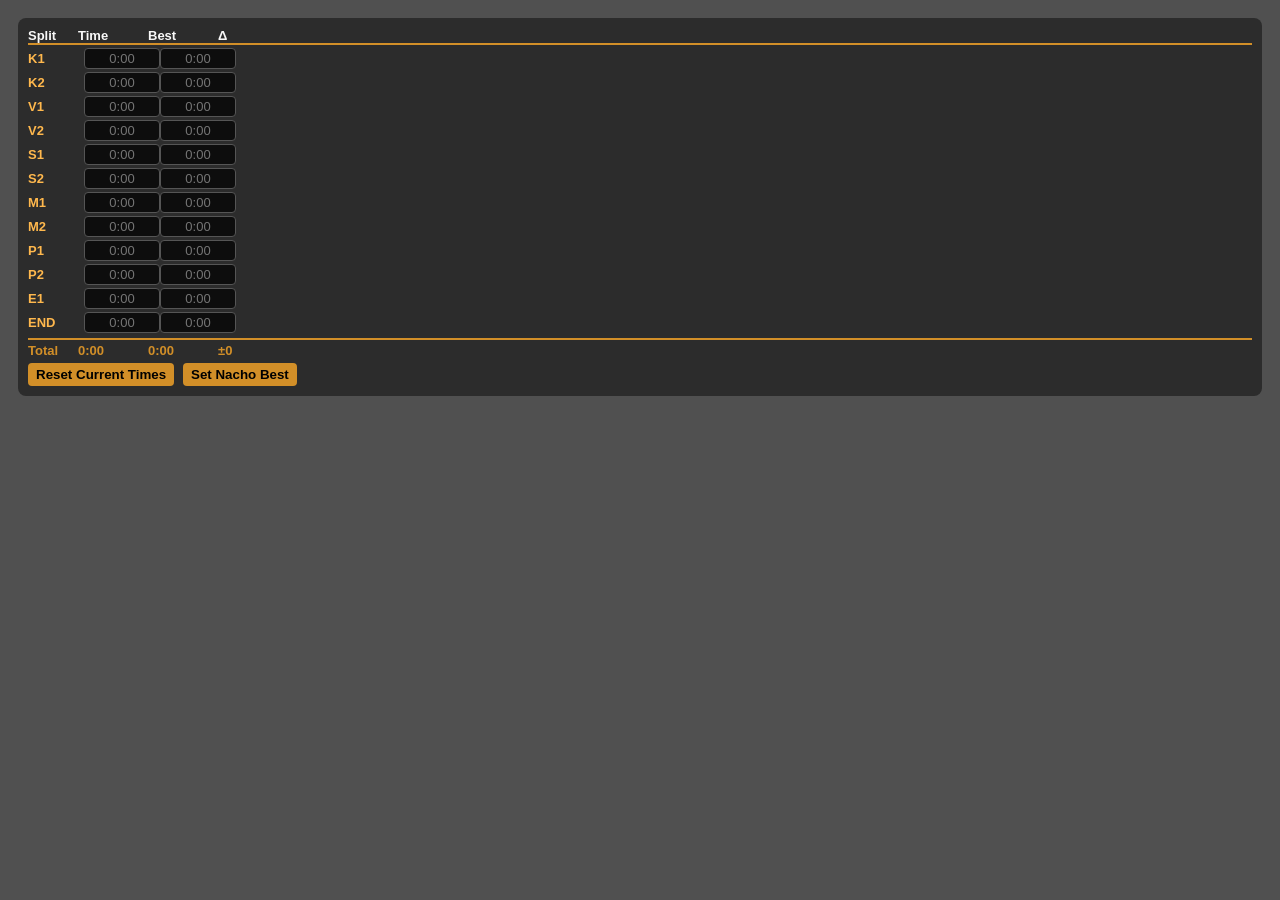
==== index.html @ 24aa0083 "Rename index to index.html" ====
<!DOCTYPE html>
<html lang="en">
<head>
  <meta charset="UTF-8">
  <title>PUBG Run Overlay</title>
  <style>
    body {
      font-family: 'Segoe UI', sans-serif;
      background: rgba(50,50,50,0.85); /* slightly colored overlay background */
      color: #f8f8f8;
      font-size: 14px;
      padding: 10px;
    }
    .container {
      background: rgba(40,40,40,0.9); /* full overlay background */
      padding: 10px;
      border-radius: 8px;
    }
    .splits {
      display: grid;
      grid-template-columns: 50px 70px 70px 60px;
      gap: 3px 6px;
      align-items: center;
    }
    .header {
      font-weight: bold;
      border-bottom: 2px solid #d28f28;
      margin-bottom: 3px;
      display: grid;
      grid-template-columns: 50px 70px 70px 60px;
      font-size: 13px;
    }
    .total {
      margin-top: 5px;
      border-top: 2px solid #d28f28;
      padding-top: 3px;
      display: grid;
      grid-template-columns: 50px 70px 70px 60px;
      font-weight: bold;
      color: #d28f28;
      font-size: 13px;
    }
    input, textarea {
      background: rgba(0,0,0,0.7);
      border: 1px solid #555;
      color: #fff;
      width: 100%;
      text-align: center;
      padding: 2px;
      border-radius: 4px;
      font-size: 13px;
    }
    .label {
      font-weight: bold;
      color: #ffb84d;
      font-size: 13px;
    }
    .diff {
      font-weight: bold;
      font-size: 13px;
      text-align: right;
    }
    .ahead { color: #00ff00; }
    .behind { color: #ff4444; }
    .gold { color: #ffd700; }
    .textbox {
      margin-top: 8px;
      width: 100%;
      height: 60px;
      resize: none;
    }
    .button {
      margin-top: 5px;
      background: #d28f28;
      border: none;
      color: #000;
      font-weight: bold;
      padding: 4px 8px;
      border-radius: 4px;
      cursor: pointer;
      margin-right: 5px;
    }
    .button:hover {
      background: #ffb84d;
    }
  </style>
</head>
<body>
<div class="container">
  <div class="header">
    <div>Split</div>
    <div>Time</div>
    <div>Best</div>
    <div>Δ</div>
  </div>

  <div id="split-list" class="splits"></div>

  <div class="total">
    <div>Total</div>
    <div id="current-total">0:00</div>
    <div id="best-total">0:00</div>
    <div id="diff-total">0:00</div>
  </div>

  <button class="button" onclick="resetCurrentTimes()">Reset Current Times</button>
<button class="button" onclick="setNachoBest()">Set Nacho Best</button>
</div>

<script>
const splitNames = ["K1","K2","V1","V2","S1","S2","M1","M2","P1","P2","E1","END"];
const splits = splitNames.map(name => ({ name, current: "", best: "", diff: "" }));

function renderSplits() {
  const list = document.getElementById("split-list");
  list.innerHTML = "";
  splits.forEach((s, idx) => {
    const label = document.createElement("div");
    label.textContent = s.name;
    label.className = "label";

    const currentInput = document.createElement("input");
    currentInput.value = s.current;
    currentInput.placeholder = "0:00";
    currentInput.addEventListener("input", () => { splits[idx].current = currentInput.value; updateTotals(); updateBestTextbox(); });
    currentInput.id = `current-${idx}`;

    const bestInput = document.createElement("input");
    bestInput.value = s.best;
    bestInput.placeholder = "0:00";
    bestInput.addEventListener("input", () => { splits[idx].best = bestInput.value; updateTotals(); updateBestTextbox(); });
    bestInput.id = `best-${idx}`;

    const diffDiv = document.createElement("div");
    diffDiv.className = "diff";
    diffDiv.id = `diff-${idx}`;
    diffDiv.textContent = "";

    list.appendChild(label);
    list.appendChild(currentInput);
    list.appendChild(bestInput);
    list.appendChild(diffDiv);
  });
}

function updateTotals() {
  let lastBest = 0;
  let lastCurrent = 0;
  splits.forEach((s, idx) => {
    const current = toSeconds(s.current);
    const best = toSeconds(s.best);
    const currentCumulative = current || lastCurrent;
    const bestCumulative = best || lastBest;
    const diffDiv = document.getElementById(`diff-${idx}`);
    if(currentCumulative && bestCumulative) {
      const diff = currentCumulative - bestCumulative;
      s.diff = diff;
      diffDiv.textContent = formatSigned(diff);
      diffDiv.className = "diff " + diffClass(diff);
    } else diffDiv.textContent = "";
    lastCurrent = currentCumulative;
    lastBest = bestCumulative;
  });
  document.getElementById("current-total").textContent = formatTime(lastCurrent);
  document.getElementById("best-total").textContent = formatTime(lastBest);
  document.getElementById("diff-total").textContent = formatSigned(lastCurrent - lastBest);
}

function updateBestTextbox() {
  document.getElementById("best-textbox").value = splits.map(s => s.best).join(",");
}

function parseBestTextbox() {
  const val = document.getElementById("best-textbox").value;
  const times = val.split(",").map(t => t.trim());
  splits.forEach((s, idx) => {
    if(times[idx]) {
      s.best = times[idx];
      document.getElementById(`best-${idx}`).value = times[idx];
    }
  });
  updateTotals();
}

function resetCurrentTimes() {
  splits.forEach((s, idx) => {
    s.current = "";
    document.getElementById(`current-${idx}`).value = "";
  });
  updateTotals();
}

function updateBestIfBeaten() {
  splits.forEach((s, idx) => {
    const currentSec = toSeconds(s.current);
    const bestSec = toSeconds(s.best);
    if(currentSec > 0 && (bestSec === 0 || currentSec < bestSec)) {
      s.best = s.current;
      document.getElementById(`best-${idx}`).value = s.current;
    }
  });
  updateTotals();
  updateBestTextbox();
}

function updateRecordIfFullRunBeaten() {
  const currentTotal = splits.reduce((sum, s) => sum + toSeconds(s.current), 0);
  const recordTotal = splits.reduce((sum, s) => sum + toSeconds(s.best), 0);
  if(currentTotal < recordTotal || recordTotal === 0) {
    document.getElementById("record-textbox").value = splits.map(s => s.current).join(",");
  }
}

function toSeconds(t){ if(!t) return 0; const parts=t.split(":").map(Number); if(parts.length===2) return parts[0]*60+parts[1]; return 0; }
function formatTime(sec){ const m=Math.floor(sec/60); const s=sec%60; return `${m}:${s.toString().padStart(2,'0')}`; }
function formatSigned(sec){ if(sec===0) return "±0"; const sign=sec<0?"-":"+"; return `${sign}${formatTime(Math.abs(sec))}`; }
function diffClass(diff){ if(diff<-10)return"gold"; if(diff<0)return"ahead"; if(diff>0)return"behind"; return""; }

renderSplits(); updateTotals(); updateBestTextbox();

document.getElementById("best-textbox").addEventListener("change", parseBestTextbox);

function setNachoBest() {
  const nachoTimes = ["0:53","2:00","2:56","4:26","5:30","6:59","7:53","9:08","10:35","12:38","13:34","15:07"];
  splits.forEach((s, idx) => {
    s.best = nachoTimes[idx] || "";
    document.getElementById(`best-${idx}`).value = s.best;
  });
  updateTotals();
  updateBestTextbox();
}

</script>
</body>
</html>
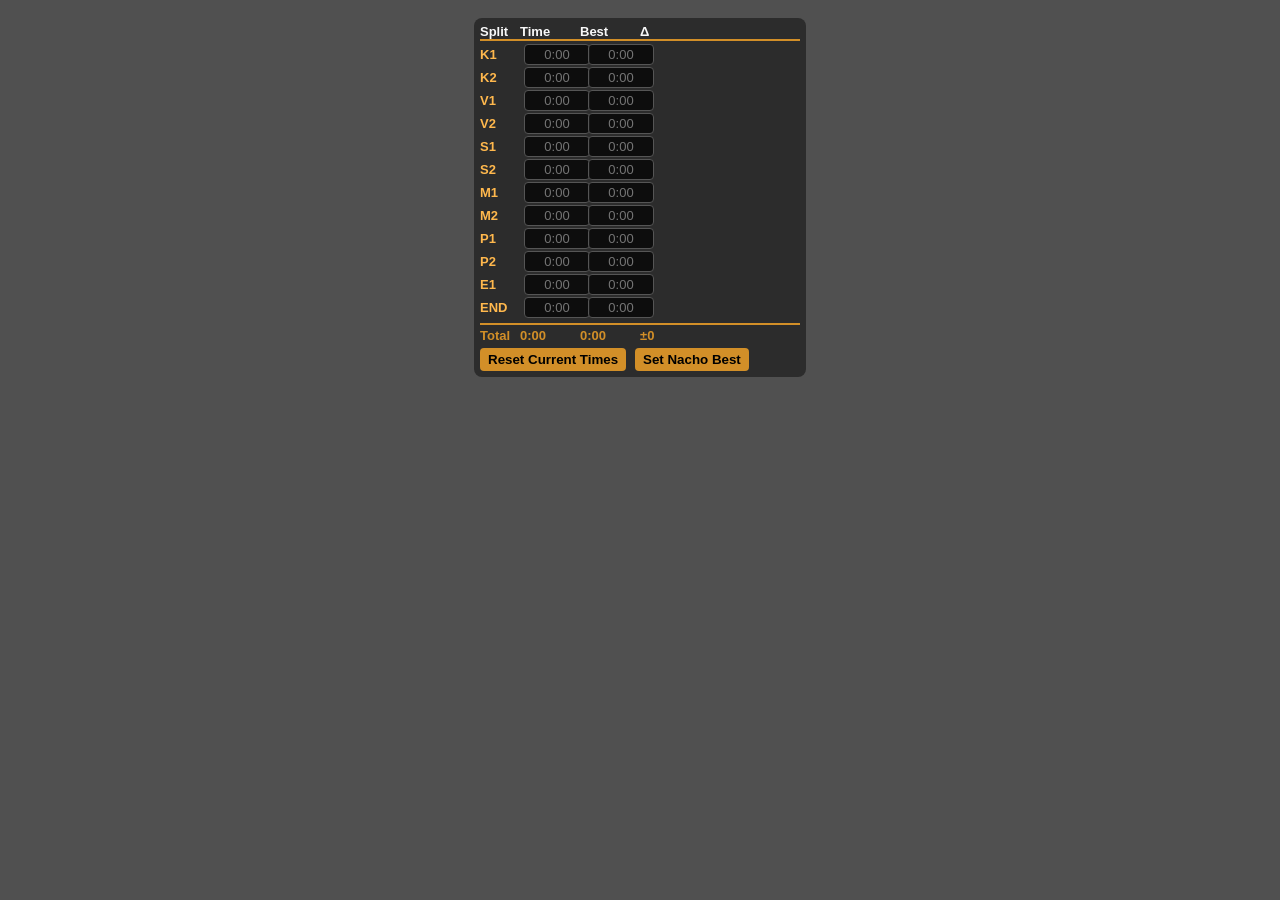
==== commit 607ef013: "Update index.html" ====
--- a/index.html
+++ b/index.html
@@ -6,20 +6,22 @@
   <style>
     body {
       font-family: 'Segoe UI', sans-serif;
-      background: rgba(50,50,50,0.85); /* slightly colored overlay background */
+      background: rgba(50,50,50,0.85);
       color: #f8f8f8;
       font-size: 14px;
       padding: 10px;
     }
     .container {
-      background: rgba(40,40,40,0.9); /* full overlay background */
-      padding: 10px;
+      background: rgba(40,40,40,0.9);
+      padding: 6px;             /* smaller padding */
       border-radius: 8px;
+      max-width: 320px;         /* limit width */
+      margin: 0 auto;           /* center it */
     }
     .splits {
       display: grid;
-      grid-template-columns: 50px 70px 70px 60px;
-      gap: 3px 6px;
+      grid-template-columns: 40px 60px 60px 50px; /* narrower columns */
+      gap: 2px 4px;
       align-items: center;
     }
     .header {
@@ -27,7 +29,7 @@
       border-bottom: 2px solid #d28f28;
       margin-bottom: 3px;
       display: grid;
-      grid-template-columns: 50px 70px 70px 60px;
+      grid-template-columns: 40px 60px 60px 50px;
       font-size: 13px;
     }
     .total {
@@ -35,12 +37,12 @@
       border-top: 2px solid #d28f28;
       padding-top: 3px;
       display: grid;
-      grid-template-columns: 50px 70px 70px 60px;
+      grid-template-columns: 40px 60px 60px 50px;
       font-weight: bold;
       color: #d28f28;
       font-size: 13px;
     }
-    input, textarea {
+    input {
       background: rgba(0,0,0,0.7);
       border: 1px solid #555;
       color: #fff;
@@ -63,12 +65,6 @@
     .ahead { color: #00ff00; }
     .behind { color: #ff4444; }
     .gold { color: #ffd700; }
-    .textbox {
-      margin-top: 8px;
-      width: 100%;
-      height: 60px;
-      resize: none;
-    }
     .button {
       margin-top: 5px;
       background: #d28f28;
@@ -104,7 +100,7 @@
   </div>
 
   <button class="button" onclick="resetCurrentTimes()">Reset Current Times</button>
-<button class="button" onclick="setNachoBest()">Set Nacho Best</button>
+  <button class="button" onclick="setNachoBest()">Set Nacho Best</button>
 </div>
 
 <script>
@@ -122,13 +118,13 @@
     const currentInput = document.createElement("input");
     currentInput.value = s.current;
     currentInput.placeholder = "0:00";
-    currentInput.addEventListener("input", () => { splits[idx].current = currentInput.value; updateTotals(); updateBestTextbox(); });
+    currentInput.addEventListener("input", () => { splits[idx].current = currentInput.value; updateTotals(); });
     currentInput.id = `current-${idx}`;
 
     const bestInput = document.createElement("input");
     bestInput.value = s.best;
     bestInput.placeholder = "0:00";
-    bestInput.addEventListener("input", () => { splits[idx].best = bestInput.value; updateTotals(); updateBestTextbox(); });
+    bestInput.addEventListener("input", () => { splits[idx].best = bestInput.value; updateTotals(); });
     bestInput.id = `best-${idx}`;
 
     const diffDiv = document.createElement("div");
@@ -166,22 +162,6 @@
   document.getElementById("diff-total").textContent = formatSigned(lastCurrent - lastBest);
 }
 
-function updateBestTextbox() {
-  document.getElementById("best-textbox").value = splits.map(s => s.best).join(",");
-}
-
-function parseBestTextbox() {
-  const val = document.getElementById("best-textbox").value;
-  const times = val.split(",").map(t => t.trim());
-  splits.forEach((s, idx) => {
-    if(times[idx]) {
-      s.best = times[idx];
-      document.getElementById(`best-${idx}`).value = times[idx];
-    }
-  });
-  updateTotals();
-}
-
 function resetCurrentTimes() {
   splits.forEach((s, idx) => {
     s.current = "";
@@ -190,25 +170,13 @@
   updateTotals();
 }
 
-function updateBestIfBeaten() {
+function setNachoBest() {
+  const nachoTimes = ["0:53","2:00","2:56","4:26","5:30","6:59","7:53","9:08","10:35","12:38","13:34","15:07"];
   splits.forEach((s, idx) => {
-    const currentSec = toSeconds(s.current);
-    const bestSec = toSeconds(s.best);
-    if(currentSec > 0 && (bestSec === 0 || currentSec < bestSec)) {
-      s.best = s.current;
-      document.getElementById(`best-${idx}`).value = s.current;
-    }
+    s.best = nachoTimes[idx] || "";
+    document.getElementById(`best-${idx}`).value = s.best;
   });
   updateTotals();
-  updateBestTextbox();
-}
-
-function updateRecordIfFullRunBeaten() {
-  const currentTotal = splits.reduce((sum, s) => sum + toSeconds(s.current), 0);
-  const recordTotal = splits.reduce((sum, s) => sum + toSeconds(s.best), 0);
-  if(currentTotal < recordTotal || recordTotal === 0) {
-    document.getElementById("record-textbox").value = splits.map(s => s.current).join(",");
-  }
 }
 
 function toSeconds(t){ if(!t) return 0; const parts=t.split(":").map(Number); if(parts.length===2) return parts[0]*60+parts[1]; return 0; }
@@ -216,20 +184,7 @@
 function formatSigned(sec){ if(sec===0) return "±0"; const sign=sec<0?"-":"+"; return `${sign}${formatTime(Math.abs(sec))}`; }
 function diffClass(diff){ if(diff<-10)return"gold"; if(diff<0)return"ahead"; if(diff>0)return"behind"; return""; }
 
-renderSplits(); updateTotals(); updateBestTextbox();
-
-document.getElementById("best-textbox").addEventListener("change", parseBestTextbox);
-
-function setNachoBest() {
-  const nachoTimes = ["0:53","2:00","2:56","4:26","5:30","6:59","7:53","9:08","10:35","12:38","13:34","15:07"];
-  splits.forEach((s, idx) => {
-    s.best = nachoTimes[idx] || "";
-    document.getElementById(`best-${idx}`).value = s.best;
-  });
-  updateTotals();
-  updateBestTextbox();
-}
-
+renderSplits(); updateTotals();
 </script>
 </body>
 </html>
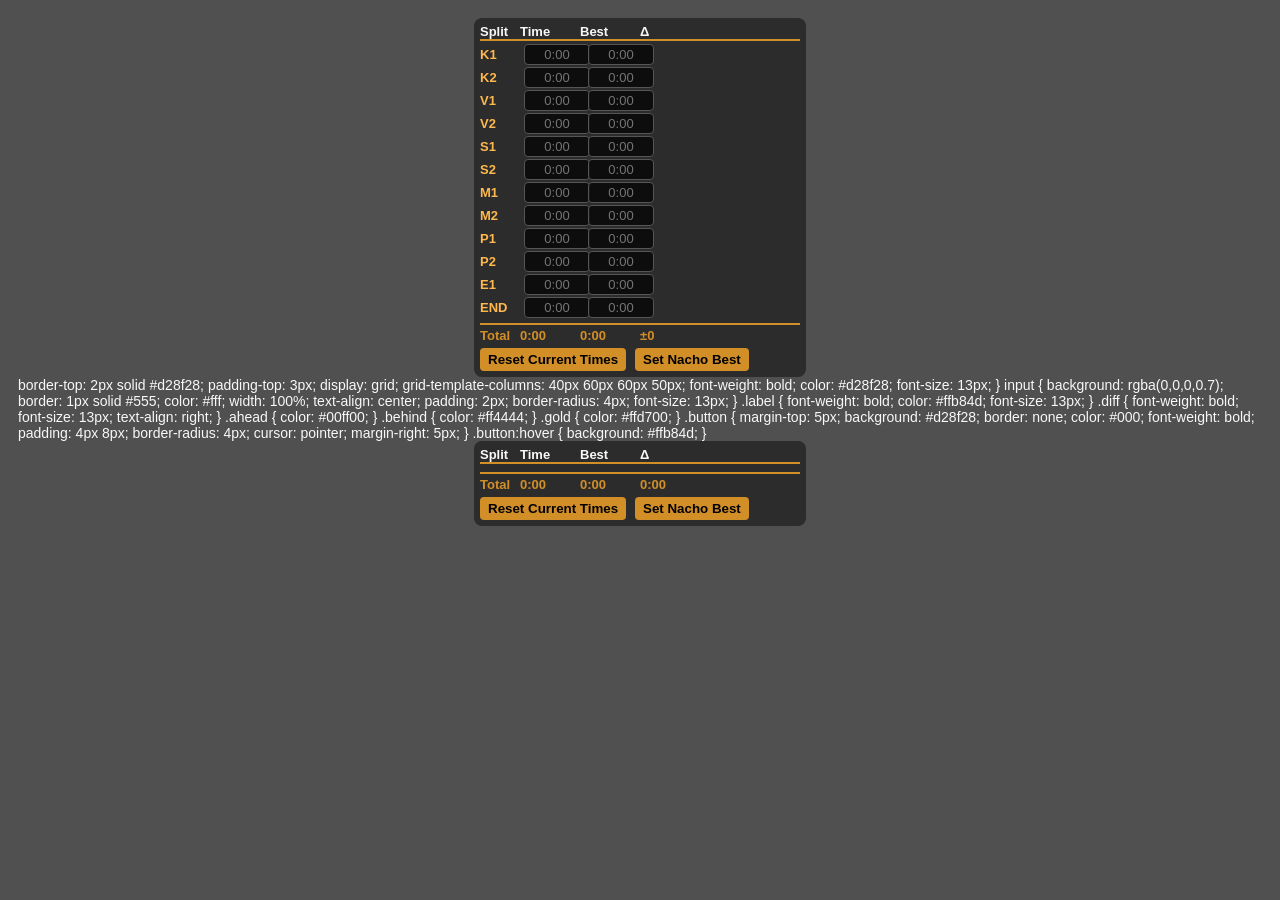
==== commit ddd1e4f2: "Update index.html" ====
--- a/index.html
+++ b/index.html
@@ -2,38 +2,37 @@
 <html lang="en">
 <head>
   <meta charset="UTF-8">
-  <title>PUBG Run Overlay</title>
-  <style>
-    body {
-      font-family: 'Segoe UI', sans-serif;
-      background: rgba(50,50,50,0.85);
-      color: #f8f8f8;
-      font-size: 14px;
-      padding: 10px;
-    }
-    .container {
-      background: rgba(40,40,40,0.9);
-      padding: 6px;             /* smaller padding */
-      border-radius: 8px;
-      max-width: 320px;         /* limit width */
-      margin: 0 auto;           /* center it */
-    }
-    .splits {
-      display: grid;
-      grid-template-columns: 40px 60px 60px 50px; /* narrower columns */
-      gap: 2px 4px;
-      align-items: center;
-    }
-    .header {
-      font-weight: bold;
-      border-bottom: 2px solid #d28f28;
-      margin-bottom: 3px;
-      display: grid;
-      grid-template-columns: 40px 60px 60px 50px;
-      font-size: 13px;
-    }
-    .total {
-      margin-top: 5px;
+  <meta name="viewport" content="width=device-width, initial-scale=1.0">
+  <title>POBG Speedrun Overlay</title>
+  <link rel="stylesheet" href="style.css">
+  <link rel="preload" href="style.css" as="style">
+  <link rel="preload" href="script.js" as="script">
+</head>
+<body>
+  <div class="container">
+    <div class="header">
+      <div>Split</div>
+      <div>Time</div>
+      <div>Best</div>
+      <div>Δ</div>
+    </div>
+
+    <div id="split-list" class="splits"></div>
+
+    <div class="total">
+      <div>Total</div>
+      <div id="current-total">0:00</div>
+      <div id="best-total">0:00</div>
+      <div id="diff-total">0:00</div>
+    </div>
+
+    <button class="button" onclick="resetCurrentTimes()">Reset Current Times</button>
+    <button class="button" onclick="setNachoBest()">Set Nacho Best</button>
+  </div>
+
+  <script src="script.js" defer></script>
+</body>
+</html>
       border-top: 2px solid #d28f28;
       padding-top: 3px;
       display: grid;
--- a/style.css
+++ b/style.css
@@ -0,0 +1,85 @@
+body {
+  font-family: 'Segoe UI', sans-serif;
+  background: rgba(50,50,50,0.85);
+  color: #f8f8f8;
+  font-size: 14px;
+  padding: 10px;
+}
+
+.container {
+  background: rgba(40,40,40,0.9);
+  padding: 6px;
+  border-radius: 8px;
+  max-width: 320px;
+  margin: 0 auto;
+}
+
+.splits {
+  display: grid;
+  grid-template-columns: 40px 60px 60px 50px;
+  gap: 2px 4px;
+  align-items: center;
+}
+
+.header {
+  font-weight: bold;
+  border-bottom: 2px solid #d28f28;
+  margin-bottom: 3px;
+  display: grid;
+  grid-template-columns: 40px 60px 60px 50px;
+  font-size: 13px;
+}
+
+.total {
+  margin-top: 5px;
+  border-top: 2px solid #d28f28;
+  padding-top: 3px;
+  display: grid;
+  grid-template-columns: 40px 60px 60px 50px;
+  font-weight: bold;
+  color: #d28f28;
+  font-size: 13px;
+}
+
+input {
+  background: rgba(0,0,0,0.7);
+  border: 1px solid #555;
+  color: #fff;
+  width: 100%;
+  text-align: center;
+  padding: 2px;
+  border-radius: 4px;
+  font-size: 13px;
+}
+
+.label {
+  font-weight: bold;
+  color: #ffb84d;
+  font-size: 13px;
+}
+
+.diff {
+  font-weight: bold;
+  font-size: 13px;
+  text-align: right;
+}
+
+.ahead { color: #00ff00; }
+.behind { color: #ff4444; }
+.gold { color: #ffd700; }
+
+.button {
+  margin-top: 5px;
+  background: #d28f28;
+  border: none;
+  color: #000;
+  font-weight: bold;
+  padding: 4px 8px;
+  border-radius: 4px;
+  cursor: pointer;
+  margin-right: 5px;
+}
+
+.button:hover {
+  background: #ffb84d;
+}
--- a/style.css
+++ b/style.css
@@ -0,0 +1,85 @@
+body {
+  font-family: 'Segoe UI', sans-serif;
+  background: rgba(50,50,50,0.85);
+  color: #f8f8f8;
+  font-size: 14px;
+  padding: 10px;
+}
+
+.container {
+  background: rgba(40,40,40,0.9);
+  padding: 6px;
+  border-radius: 8px;
+  max-width: 320px;
+  margin: 0 auto;
+}
+
+.splits {
+  display: grid;
+  grid-template-columns: 40px 60px 60px 50px;
+  gap: 2px 4px;
+  align-items: center;
+}
+
+.header {
+  font-weight: bold;
+  border-bottom: 2px solid #d28f28;
+  margin-bottom: 3px;
+  display: grid;
+  grid-template-columns: 40px 60px 60px 50px;
+  font-size: 13px;
+}
+
+.total {
+  margin-top: 5px;
+  border-top: 2px solid #d28f28;
+  padding-top: 3px;
+  display: grid;
+  grid-template-columns: 40px 60px 60px 50px;
+  font-weight: bold;
+  color: #d28f28;
+  font-size: 13px;
+}
+
+input {
+  background: rgba(0,0,0,0.7);
+  border: 1px solid #555;
+  color: #fff;
+  width: 100%;
+  text-align: center;
+  padding: 2px;
+  border-radius: 4px;
+  font-size: 13px;
+}
+
+.label {
+  font-weight: bold;
+  color: #ffb84d;
+  font-size: 13px;
+}
+
+.diff {
+  font-weight: bold;
+  font-size: 13px;
+  text-align: right;
+}
+
+.ahead { color: #00ff00; }
+.behind { color: #ff4444; }
+.gold { color: #ffd700; }
+
+.button {
+  margin-top: 5px;
+  background: #d28f28;
+  border: none;
+  color: #000;
+  font-weight: bold;
+  padding: 4px 8px;
+  border-radius: 4px;
+  cursor: pointer;
+  margin-right: 5px;
+}
+
+.button:hover {
+  background: #ffb84d;
+}
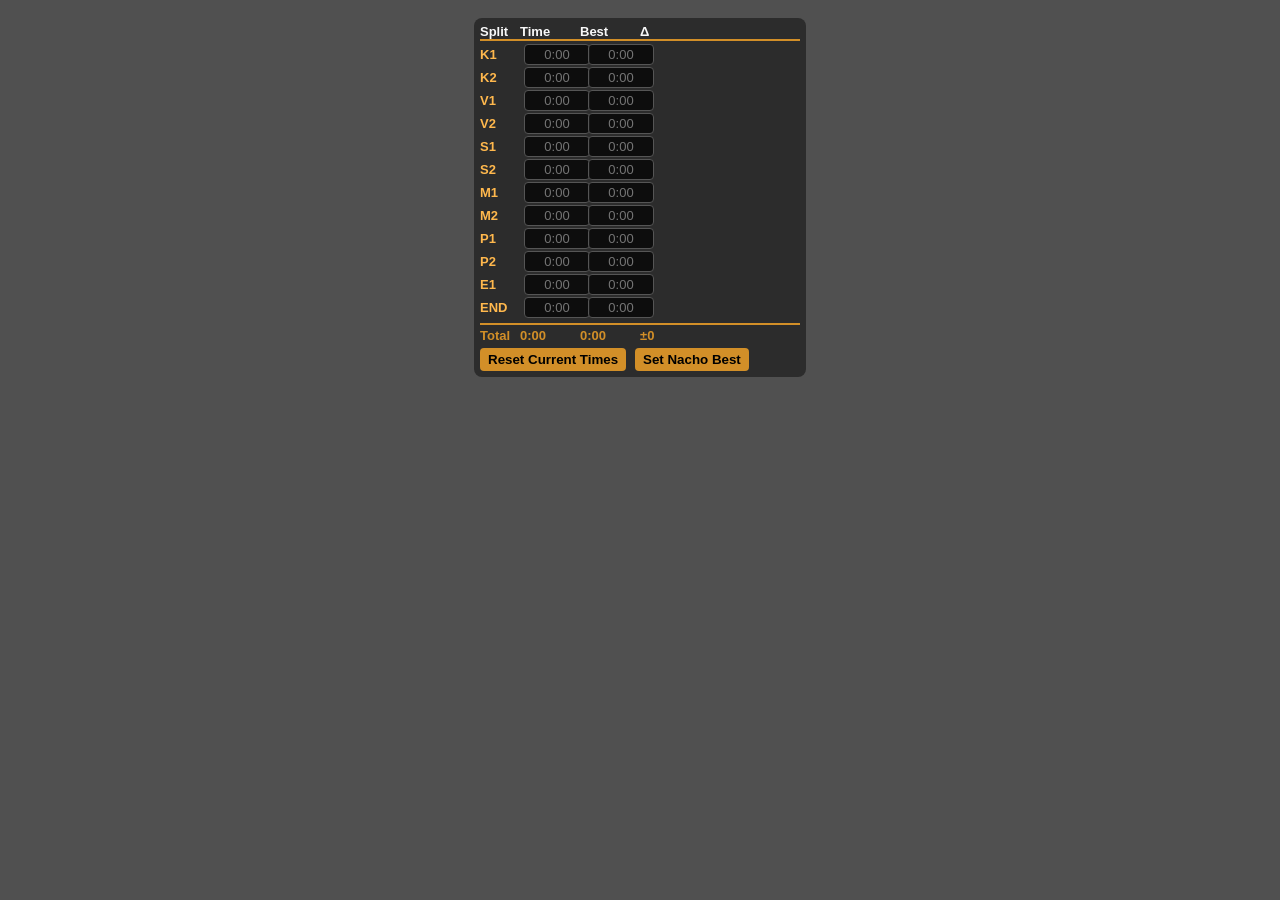
==== commit fd0d374f: "Update index.html" ====
--- a/index.html
+++ b/index.html
@@ -4,7 +4,11 @@
   <meta charset="UTF-8">
   <meta name="viewport" content="width=device-width, initial-scale=1.0">
   <title>POBG Speedrun Overlay</title>
-  <link rel="stylesheet" href="style.css">
+
+  <!-- Correct stylesheet link -->
+  <link rel="stylesheet" type="text/css" href="style.css">
+
+  <!-- Preload for performance (optional but safe) -->
   <link rel="preload" href="style.css" as="style">
   <link rel="preload" href="script.js" as="script">
 </head>
@@ -30,160 +34,7 @@
     <button class="button" onclick="setNachoBest()">Set Nacho Best</button>
   </div>
 
+  <!-- Correct script include -->
   <script src="script.js" defer></script>
 </body>
 </html>
-      border-top: 2px solid #d28f28;
-      padding-top: 3px;
-      display: grid;
-      grid-template-columns: 40px 60px 60px 50px;
-      font-weight: bold;
-      color: #d28f28;
-      font-size: 13px;
-    }
-    input {
-      background: rgba(0,0,0,0.7);
-      border: 1px solid #555;
-      color: #fff;
-      width: 100%;
-      text-align: center;
-      padding: 2px;
-      border-radius: 4px;
-      font-size: 13px;
-    }
-    .label {
-      font-weight: bold;
-      color: #ffb84d;
-      font-size: 13px;
-    }
-    .diff {
-      font-weight: bold;
-      font-size: 13px;
-      text-align: right;
-    }
-    .ahead { color: #00ff00; }
-    .behind { color: #ff4444; }
-    .gold { color: #ffd700; }
-    .button {
-      margin-top: 5px;
-      background: #d28f28;
-      border: none;
-      color: #000;
-      font-weight: bold;
-      padding: 4px 8px;
-      border-radius: 4px;
-      cursor: pointer;
-      margin-right: 5px;
-    }
-    .button:hover {
-      background: #ffb84d;
-    }
-  </style>
-</head>
-<body>
-<div class="container">
-  <div class="header">
-    <div>Split</div>
-    <div>Time</div>
-    <div>Best</div>
-    <div>Δ</div>
-  </div>
-
-  <div id="split-list" class="splits"></div>
-
-  <div class="total">
-    <div>Total</div>
-    <div id="current-total">0:00</div>
-    <div id="best-total">0:00</div>
-    <div id="diff-total">0:00</div>
-  </div>
-
-  <button class="button" onclick="resetCurrentTimes()">Reset Current Times</button>
-  <button class="button" onclick="setNachoBest()">Set Nacho Best</button>
-</div>
-
-<script>
-const splitNames = ["K1","K2","V1","V2","S1","S2","M1","M2","P1","P2","E1","END"];
-const splits = splitNames.map(name => ({ name, current: "", best: "", diff: "" }));
-
-function renderSplits() {
-  const list = document.getElementById("split-list");
-  list.innerHTML = "";
-  splits.forEach((s, idx) => {
-    const label = document.createElement("div");
-    label.textContent = s.name;
-    label.className = "label";
-
-    const currentInput = document.createElement("input");
-    currentInput.value = s.current;
-    currentInput.placeholder = "0:00";
-    currentInput.addEventListener("input", () => { splits[idx].current = currentInput.value; updateTotals(); });
-    currentInput.id = `current-${idx}`;
-
-    const bestInput = document.createElement("input");
-    bestInput.value = s.best;
-    bestInput.placeholder = "0:00";
-    bestInput.addEventListener("input", () => { splits[idx].best = bestInput.value; updateTotals(); });
-    bestInput.id = `best-${idx}`;
-
-    const diffDiv = document.createElement("div");
-    diffDiv.className = "diff";
-    diffDiv.id = `diff-${idx}`;
-    diffDiv.textContent = "";
-
-    list.appendChild(label);
-    list.appendChild(currentInput);
-    list.appendChild(bestInput);
-    list.appendChild(diffDiv);
-  });
-}
-
-function updateTotals() {
-  let lastBest = 0;
-  let lastCurrent = 0;
-  splits.forEach((s, idx) => {
-    const current = toSeconds(s.current);
-    const best = toSeconds(s.best);
-    const currentCumulative = current || lastCurrent;
-    const bestCumulative = best || lastBest;
-    const diffDiv = document.getElementById(`diff-${idx}`);
-    if(currentCumulative && bestCumulative) {
-      const diff = currentCumulative - bestCumulative;
-      s.diff = diff;
-      diffDiv.textContent = formatSigned(diff);
-      diffDiv.className = "diff " + diffClass(diff);
-    } else diffDiv.textContent = "";
-    lastCurrent = currentCumulative;
-    lastBest = bestCumulative;
-  });
-  document.getElementById("current-total").textContent = formatTime(lastCurrent);
-  document.getElementById("best-total").textContent = formatTime(lastBest);
-  document.getElementById("diff-total").textContent = formatSigned(lastCurrent - lastBest);
-}
-
-function resetCurrentTimes() {
-  splits.forEach((s, idx) => {
-    s.current = "";
-    document.getElementById(`current-${idx}`).value = "";
-  });
-  updateTotals();
-}
-
-function setNachoBest() {
-  const nachoTimes = ["0:53","2:00","2:56","4:26","5:30","6:59","7:53","9:08","10:35","12:38","13:34","15:07"];
-  splits.forEach((s, idx) => {
-    s.best = nachoTimes[idx] || "";
-    document.getElementById(`best-${idx}`).value = s.best;
-  });
-  updateTotals();
-}
-
-function toSeconds(t){ if(!t) return 0; const parts=t.split(":").map(Number); if(parts.length===2) return parts[0]*60+parts[1]; return 0; }
-function formatTime(sec){ const m=Math.floor(sec/60); const s=sec%60; return `${m}:${s.toString().padStart(2,'0')}`; }
-function formatSigned(sec){ if(sec===0) return "±0"; const sign=sec<0?"-":"+"; return `${sign}${formatTime(Math.abs(sec))}`; }
-function diffClass(diff){ if(diff<-10)return"gold"; if(diff<0)return"ahead"; if(diff>0)return"behind"; return""; }
-
-renderSplits(); updateTotals();
-</script>
-</body>
-</html>
